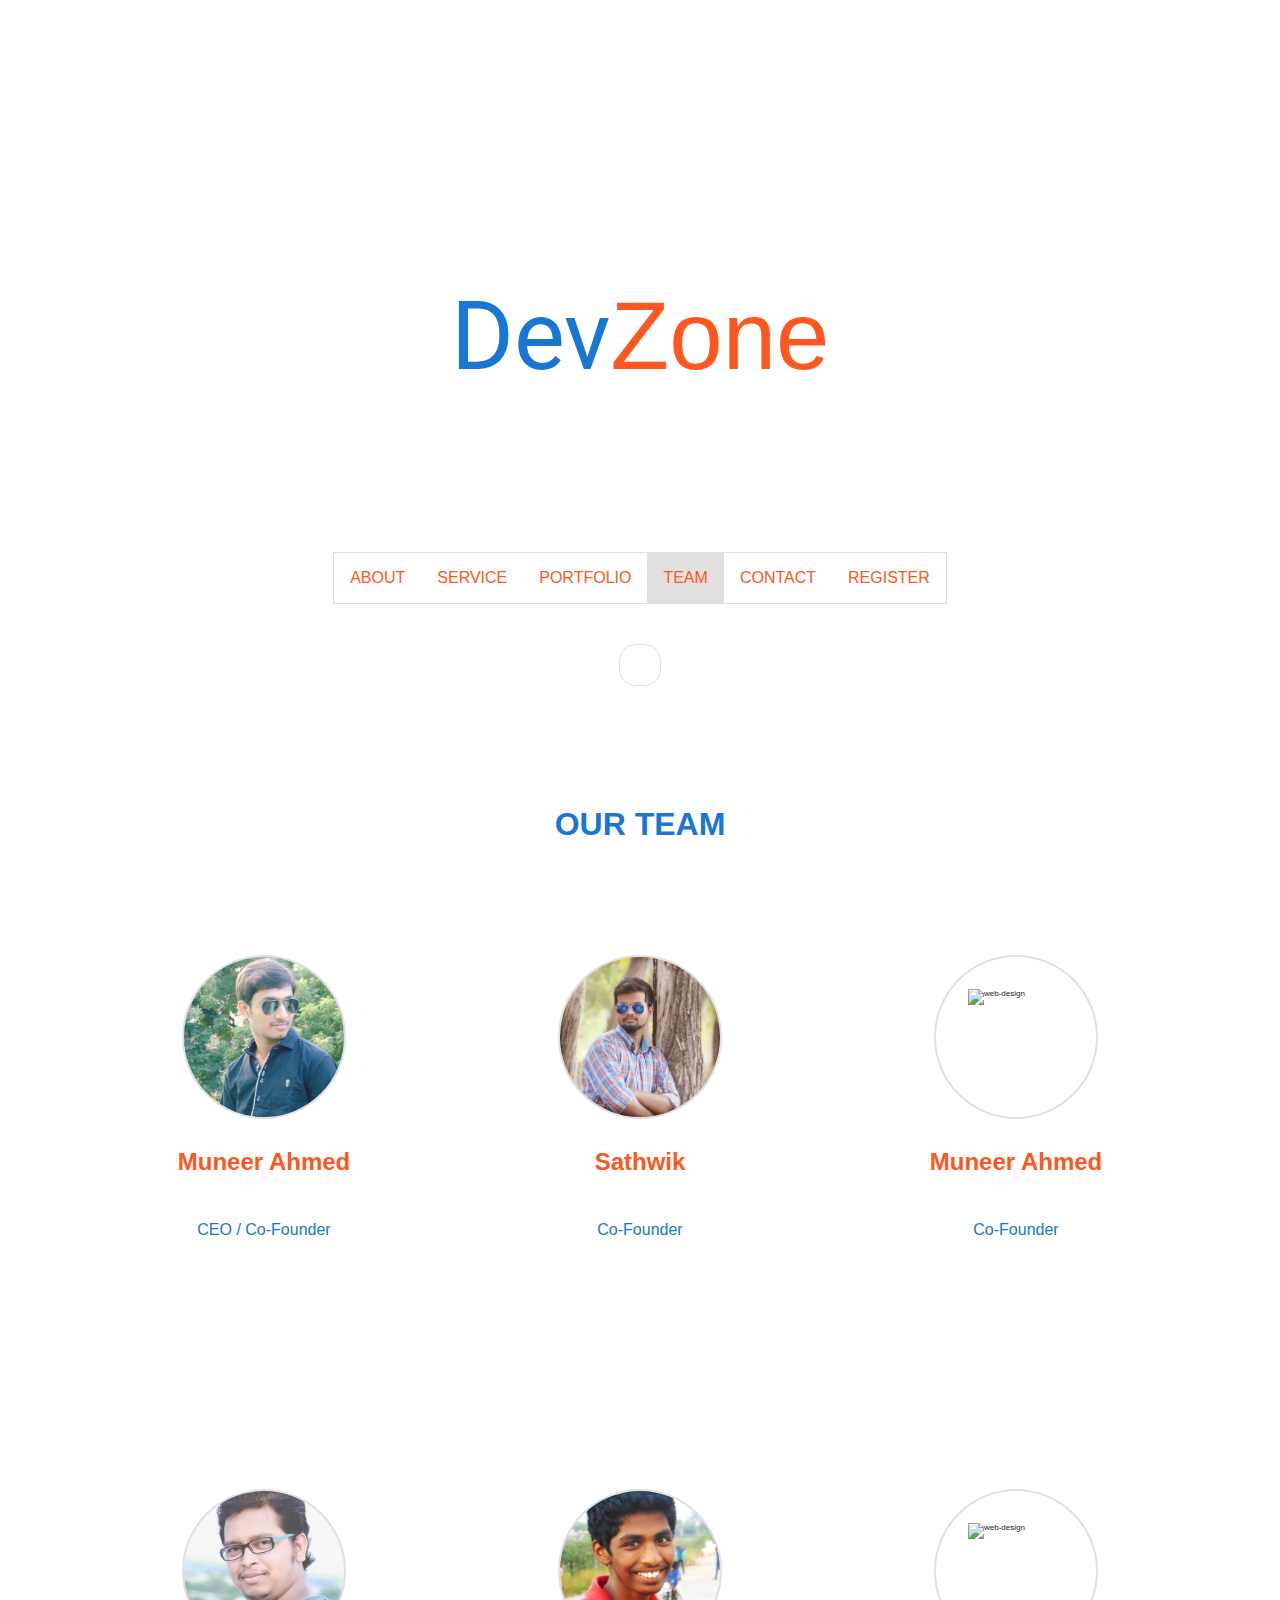
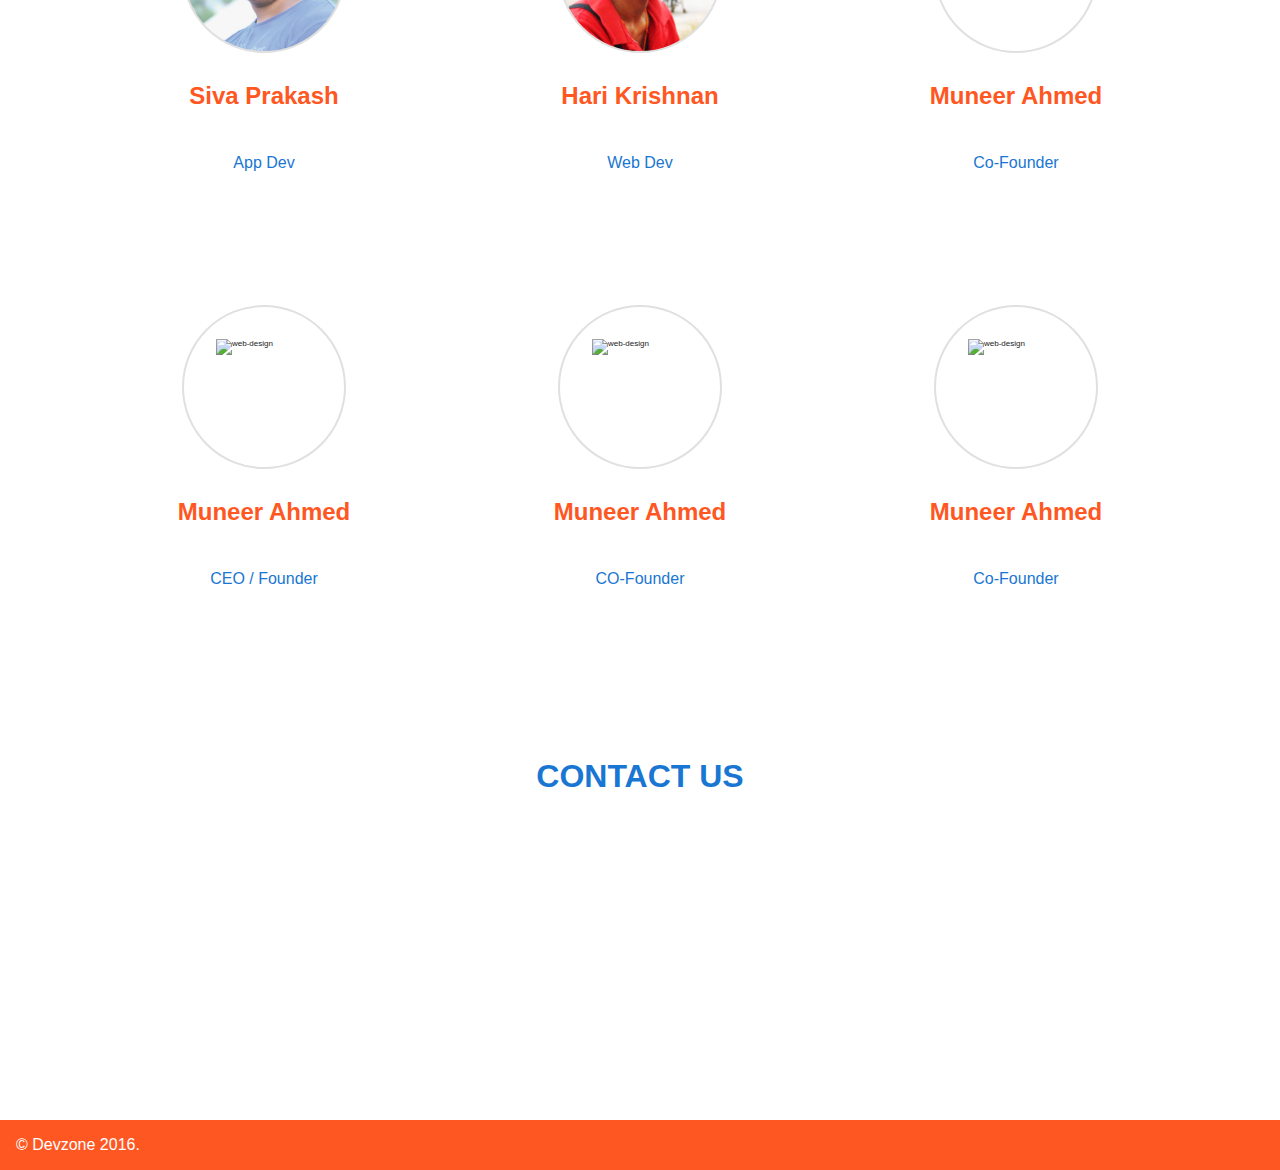
==== team.html @ 23bc0453 "team pic updates" ====
<!DOCTYPE html>
<html>
    <head>
        <meta charset="utf-8">
        <title>Team || Devzone</title>
        <meta content="IE=edge,chrome=1" http-equiv="X-UA-Compatible">
        <meta name="robots" content="no-index, no-follow">
        <meta name="url" content="http://www.devzone.in/team">
        <meta name="author" content="Devzone Team">
        <meta name="description" content="Devzone is a team of young creative developers, building software products like web applications, native device applications and services.">
        <meta name="keywords" content="devzone dev zone dev-zone startup kluniversity klu students devzoneofficial apps app development webapps webapplication website designers design webdesign">
        <meta name="viewport" content="width=device-width, height=device-height, initial-scale=1.0, maximum-scale=1.0, user-scalable=no">
        <script src="assets/jquery-1.12.1.min.js"></script>
        <link rel="stylesheet" type="text/css" href="assets/style.css">
        <script type="text/javascript" src="assets/script.js"></script>
        <style>
            header{
                background-image: none;
            }
            #teamButton{
                background-color: #E0E0E0;
            }
        </style>
    </head>
    <body>
        
        <!-- container - start -->
        <div class="container">
            
            <!-- header - start -->
            <header>
                <a class="logo" href="/"></a>
                <a href="/" class="name">Dev<span>Zone</span></a>
                <div class="opener" id="opener"></div>
                <div class="menu" id="menu">
                    <a href="/#about">ABOUT</a>
                    <a href="/#service" >SERVICE</a>
                    <a href="/#portfolio">PORTFOLIO</a>
                    <a id="teamButton" href="/team.html">TEAM</a>
                    <a href="/#contact">CONTACT</a>
                    <a href="/#register">REGISTER</a>
                </div>
                <div class="down"></div>
            </header>
            <!-- header - end -->
            
            <!-- section - start -->
            <section>
                <div class="content" id="team">
                    <h1>OUR TEAM</h1>
                    <div class="card-wrap">
                        <div class="card circle">
                            <div style="background-image: url(assets/images/muneer.JPG)"></div>
                            <h2>Muneer Ahmed</h2>
                            <p>CEO / Co-Founder</p>
                        </div>
                        <div class="card circle">
                            <div style="background-image: url(assets/images/sathwik.jpg)"></div>
                            <h2>Sathwik</h2>
                            <p>Co-Founder</p>
                        </div>
                        <div class="card circle">
                            <div><img src="assets/images/computer.svg" alt="web-design"></div>
                            <h2>Muneer Ahmed</h2>
                            <p>Co-Founder</p>
                        </div>
                    </div>
                    <h1></h1>
                    <div class="card-wrap">
                        <div class="card circle">
                            <div style="background-image: url(assets/images/prakash.jpg)"></div>
                            <h2>Siva Prakash</h2>
                            <p>App Dev</p>
                        </div>
                        <div class="card circle">
                            <div style="background-image: url(assets/images/hari.jpg)"></div>
                            <h2>Hari Krishnan</h2>
                            <p>Web Dev</p>
                        </div>
                        <div class="card circle">
                            <div><img src="assets/images/computer.svg" alt="web-design"></div>
                            <h2>Muneer Ahmed</h2>
                            <p>Co-Founder</p>
                        </div>
                        <div class="card circle">
                            <div><img src="assets/images/computer.svg" alt="web-design"></div>
                            <h2>Muneer Ahmed</h2>
                            <p>CEO / Founder</p>
                        </div>
                        <div class="card circle">
                            <div><img src="assets/images/computer.svg" alt="web-design"></div>
                            <h2>Muneer Ahmed</h2>
                            <p>CO-Founder</p>
                        </div>
                        <div class="card circle">
                            <div><img src="assets/images/computer.svg" alt="web-design"></div>
                            <h2>Muneer Ahmed</h2>
                            <p>Co-Founder</p>
                        </div>
                    </div>
                </div>
                <div class="content" id="contact">
                    <h1>CONTACT US</h1>
                    <p></p>
                    <div class="social">
                        <a href="https://www.facebook.com/" style="background-image:url(assets/images/facebook.svg)"></a>
                        <a href="https://plus.google.com/" style="background-image:url(assets/images/gplus.svg)"></a>
                        <a href="https://www.twitter.com/" style="background-image:url(assets/images/twitter.svg)"></a>
                        <a href="https://www.linkedin.com/" style="background-image:url(assets/images/linkedin.svg)"></a>
                    </div>
                </div>
            </section>
            <!-- section - end -->
            
            <!-- footer - start -->
            <footer>
                &copy; Devzone 2016.
            </footer>
            <!-- footer - end -->
            
        </div>
        <!-- container - end -->
        <script>
            init();
        </script>
    </body>
</html>
---- assets/style.css ----
/* Main Style */

@import url(https://fonts.googleapis.com/css?family=Roboto);
@font-face {
    font-family: 'MuseoSans';
    src: url('fonts/museosans_300-webfont.eot');
    src: url('fonts/museosans_300-webfont.eot?#iefix') format('embedded-opentype'),
         url('fonts/museosans_300-webfont.woff') format('woff'),
         url('fonts/museosans_300-webfont.ttf') format('truetype'),
         url('fonts/museosans_300-webfont.svg#MuseoSans300Regular') format('svg');
    font-weight: normal;
    font-style: normal;
}
@font-face {
    font-family: 'MuseoSans';
    src: url('fonts/museosans_500-webfont.eot');
    src: url('fonts/museosans_500-webfont.eot?#iefix') format('embedded-opentype'),
         url('fonts/museosans_500-webfont.woff') format('woff'),
         url('fonts/museosans_500-webfont.ttf') format('truetype'),
         url('fonts/museosans_500-webfont.svg#museo_sans500') format('svg');
    font-weight: bold;
    font-style: normal;
}

@font-face {
    font-family: 'MuseoSans_Thin';
    src: url('fonts/museosans_100-webfont.eot');
    src: url('fonts/museosans_100-webfont.eot?#iefix') format('embedded-opentype'),
         url('fonts/museosans_100-webfont.woff') format('woff'),
         url('fonts/museosans_100-webfont.ttf') format('truetype'),
         url('fonts/museosans_100-webfont.svg#MuseoSans100') format('svg');
    font-weight: normal;
    font-style: normal;
}


/* Root Element - Start */
html{
    font-size: 8px;
}

/* Body - Start */
body{
    font-family: 'MuseoSans', sans-serif;
    color: #212121;
    background-color: #FFFFFF;
    box-sizing: border-box;
    margin: 0px;
    padding: 0px;
    border: 0px;
}

/* Container - Start */
.container{
    display: flex;
    flex-direction: column;
}

/** Header - Start **/
header{
    display: flex;
    flex-direction: column;
    background-image: url(images/header-bg-1.jpg);
    background-position: center top;
    background-repeat: no-repeat;
    background-size: cover;
}
.logo{
    margin-right: auto;
    background-position: center;
    background-size: contain;
    background-repeat: no-repeat;
    background-image: url(images/logo.png);
    height: 20rem;
    width: 30rem;
    margin-left: 5rem;
    margin-top: 5rem;
}
@keyframes view{
    from{opacity:0.3}
    to{opacity:1}
}
.name{
    color: #1976D2;
    font-size: 12rem;
    font-weight: normal;
    font-family: 'Roboto', sans-serif;
    margin: 8rem auto;
    padding: 2rem;
    animation: view 3s;
    text-decoration: none;
}
a.name:visited{
    color: #1976D2;
}
.name span{
    color: #FF5722;
    font-family: 'MuseoSans', sans-serif;
}
.opener{
    position: fixed;
    top: 7rem;
    left: 7rem;
    height: 5rem;
    width: 5rem;
    border-radius: 1rem;
    z-index: 6;
    cursor: pointer;
    background-image: url(images/three.svg);
    background-size: contain;
}
.menu{
    display: flex;
    flex-direction: row;
    margin: auto;
    margin-top: 10rem;
    border: 1px solid #E0E0E0;
    justify-content: space-between;
    background-color: #FFF;
    z-index: 5;
}
.mobile-menu{
    display: flex;
    flex-direction: column;
    position: fixed;
    margin: 0;
    left: 0;
    top: 0;
    height: 100%;
    padding: 2rem;
    justify-content: center;
    z-index: 5;
    border: 1px solid #E0E0E0;
    background-color: #FFF;
}
.menu a{
    color: #FF5722;
    font-size: 2rem;
    font-weight: normal;
    padding: 2rem;
    text-decoration: none;
    text-align: center;
    cursor: pointer;
    transition: background-color 0.5s;
}
.menu a:visited{
    color: #FF5722;
}
.menu a:hover{
    background-color: #E0E0E0;
}
.mobile-menu a{
    color: #FF5722;
    font-size: 2rem;
    font-weight: normal;
    padding: 2rem;
    text-decoration: none;
    text-align: center;
}
.mobile-menu a:visited{
    color: #FF5722;
}
.mobile-menu a:hover{
    background-color: #E0E0E0;
}
.down{
    margin: 5rem auto;
    border: 1px solid #E0E0E0;
    border-radius: 40%;
    width: 5rem;
    height: 5rem;
    background-image: url(images/down-arrow.svg);
    background-repeat: no-repeat;
    background-position: center;
    background-size: 60%;
    transition: background-color 0.5s ,opacity 0.5s;
    cursor: pointer;
}
.down:hover{
    background-color: #E0E0E0;
    opacity: 0;
}
/** Header - End **/

/** Section - Start **/
section{
    display: flex;
    flex-direction: column;
    padding: 2rem;
}
.content{
    display: flex;
    flex-direction: column;
    padding: 2rem;
    opacity: 1;
}
.content h1{
    font-size: 4rem;
    color: #1976D2;
    text-align: center;
    padding: 2rem;
    margin-top: 4rem;
}
.content p{
    font-size: 3rem;
    color: #FF5722;
    text-align: justify;
    padding: 2rem;
    line-height: 4rem;
}
.card-wrap{
    display: flex;
    flex-wrap: wrap;
    align-items: center;
    justify-content: center;
    padding: 2rem;    
}
.card{
    display: flex;
    flex-direction: column;
    justify-content: center;
    width: 35rem;
    min-width: 35rem;
    min-height: 50rem;
    margin: 4rem;
    padding: 2rem;
    border-radius: 1rem;
    border: 1px solid #E0E0E0;
    transition: background-color 0.5s;
}
.card:hover{
    background-color: #E0E0E0;
}
.card div{
    display: flex;
    margin: auto;
    padding: 2rem;
    border: 2px solid #E0E0E0;
    background-color: #FFFFFF;
    border-radius: 50%;
    background-size: cover;
    background-position: center;
    height: 16rem;
    width: 16rem;
}
.card div img{
    height: 12rem;
    width: 12rem;
    padding: 2rem;
    margin: auto;
}
.card h2{
    font-size: 3rem;
    color: #FF5722;
    padding: 1rem;
    margin: auto;
}
.card p{
    font-size: 2rem;
    color: #1976D2;
    margin: auto;
    padding: 1rem;
    text-align: justify;
}
.circle{
    min-height: 40rem;
    border: none;
}

.hover-card{
    display: flex;
    width: 30rem;
    min-width: 30rem;
    height: 25rem;
    margin: 4rem;
    background-color: #E0E0E0;
    background-position: center;
    background-repeat: no-repeat;
    background-size: cover;
    border: 1px solid #E0E0E0;
}
.hover-card div{
    display: flex;
    flex-direction: column;
    align-items: center;
    justify-content: center;
    opacity: 0;
    cursor: pointer;
    background-color: #E0E0E0;
    transition: opacity 0.5s;
}
.hover-card div:hover{
    opacity: 1;
}
.hover-card div h2{
    font-size: 3rem;
    text-align: center;
    color: #FF5722;
}
.hover-card div p{
    font-size: 2rem;
    text-align: center;
    color: #1976D2;
}
.social{
    display: flex;
    flex-wrap: wrap;
    padding: 2rem;
    align-items: center;
    justify-content: center;
}
.social a{
    width: 10rem;
    height: 10rem;
    margin: 4rem;
    background-position: center;
    background-repeat: no-repeat;
    background-size: contain;
}

.join-form{
    display: flex;
    flex-direction: column;
    justify-content: center;
    align-items: center;
}
.join-form input , textarea{
    font-size: 2rem;
    padding: 1rem;
    height: 5rem;
    width: 80%;
    margin: 2rem;
    border: 2px dashed #E0E0E0;
}
.join-form textarea{
    height: 15rem;
}
.join-form input[type=submit]{
    width: 40%;
    color: #FF5722;
}
/** Section - End **/

/** Footer - Start **/
footer{
    display: flex;
    padding: 2rem;
    font-size: 2rem;
    background-color: #FF5722;
    color: #FFFFFF;
}
/** Footer - End */

/* Container - End */

/* Body - End */

/* Root Element - End */
/* Media Rules For X-Small Devices */
@media (max-width:300px){
    html{
        font-size: 5px;
    }
    body{
        
    }
    .logo{
        margin: auto;
    }
    .menu{
        display: none;
    }
    .mobile-menu{
        
    }
}
@media (max-width:300px) and (orientation:landscape){
    body{
        
    }
}
/* Media Rules For X-Large Devices */
@media (min-width:2400px){
    html{
        font-size: 12px;
    }
    body{
        
    }
    .logo{
        margin: auto;
    }
}
@media (min-width:2400px) and (orientation:landscape){
    body{
        
    }
}
/* Media Rules For XX-Large Devices */
@media (min-width:2400px) and (min-height:1200px){
    body{
        
    }
}
@media (min-width:2400px) and(min-height:1200px) and (orientation:landscape){
    body{
        
    }
}

/* Local Media Rules */

/* Media Rules For Mobile Devices */
@media (min-width:301px) and (max-width:600px){
    html{
        font-size: 6px;
    }
    body{
        
    }
    .logo{
        margin: auto;
    }
    .name{
        font-size: 8rem;
    }
    .menu{
        display: none;
    }
    .mobile-menu{
        
    }
}
@media (min-width:301px) and (max-width:600px) and (orientation:landscape){
    body{
        
    }
}
/* Media Rules For Tablet Devices */
@media (min-width:601px) and (max-width:1000px){
    html{
        font-size: 7px;
    }
    body{
        
    }
}
@media (min-width:601px) and (max-width:1000px) and (orientation:landscape){
    body{
        
    }
}
/* Media Rules For Desktop Devices */
@media (min-width:1001px) and (max-width:1400px){
    body{
        
    }
}
/* Media Rules For Large Devices */
@media (min-width:1401px) and (max-width:2400px){
    html{
        font-size: 10px;
    }
    body{
        
    }
    .logo{
        margin: auto;
    }
}
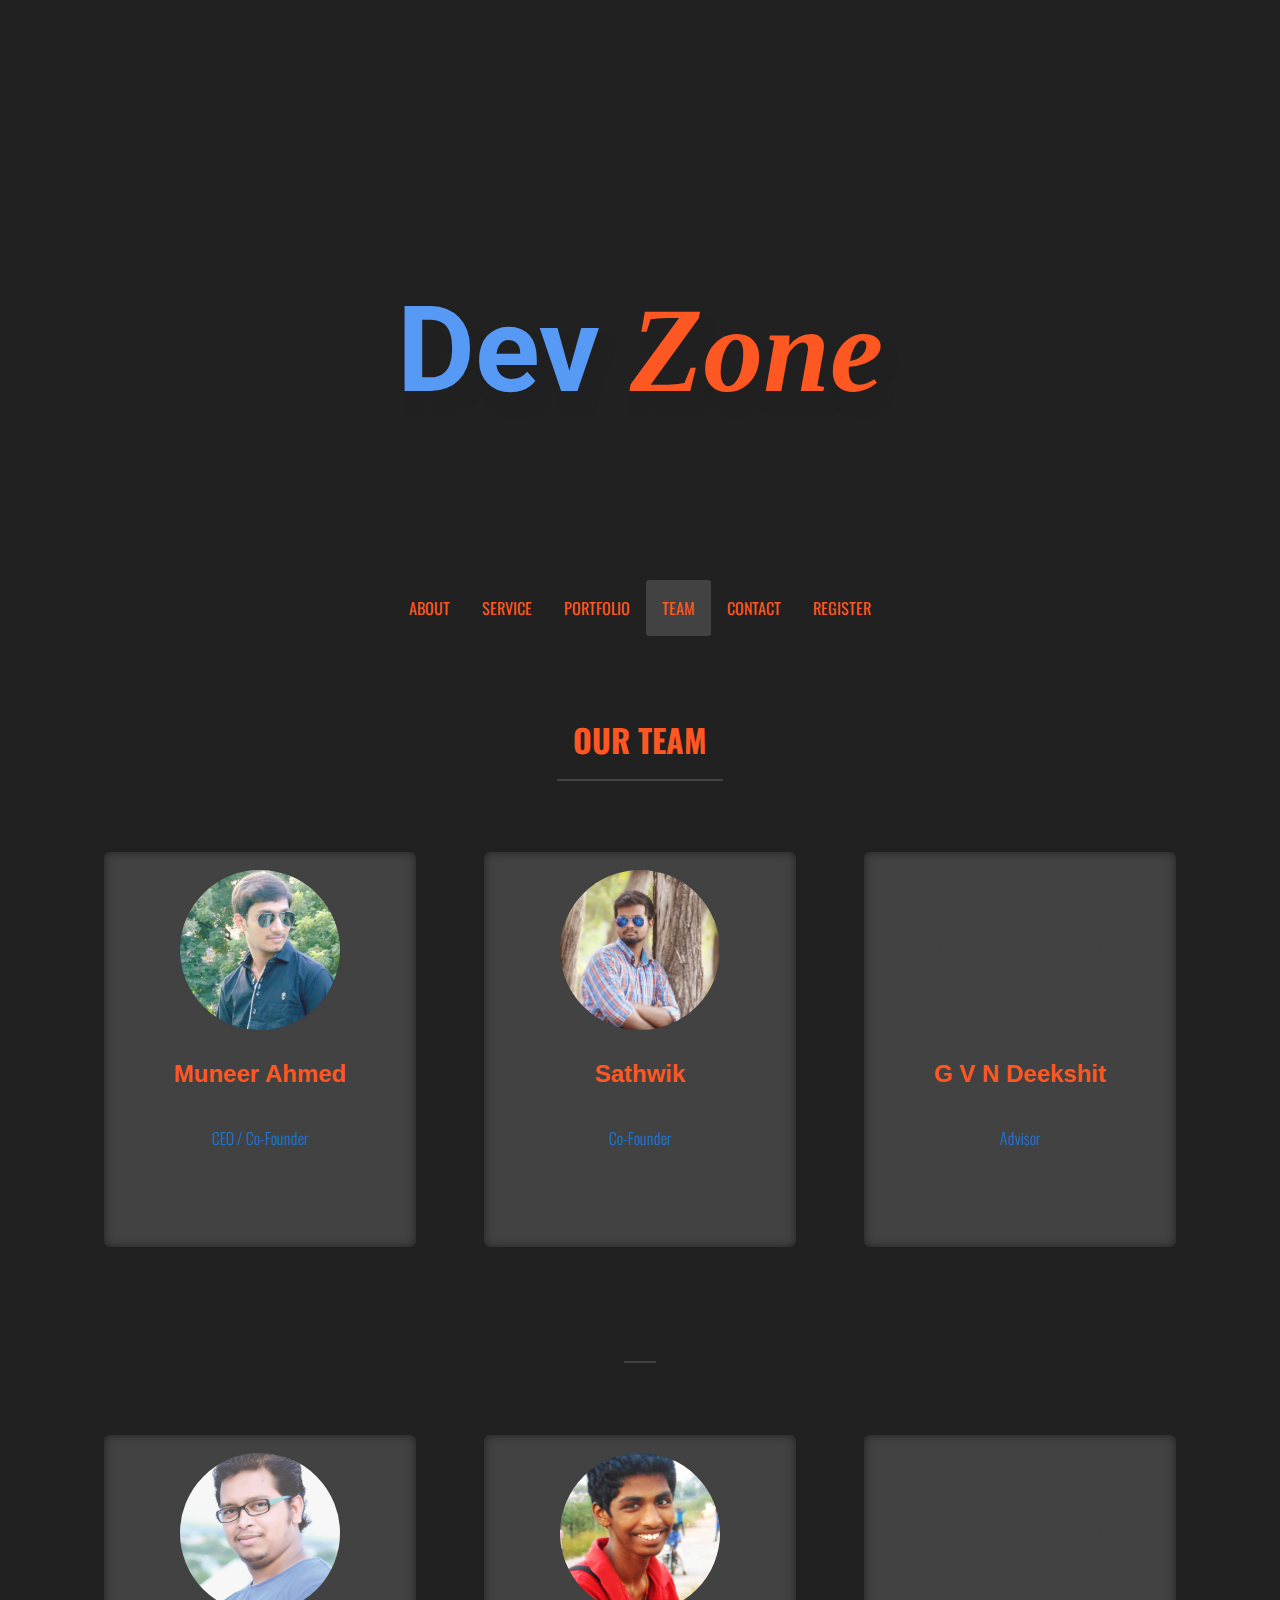
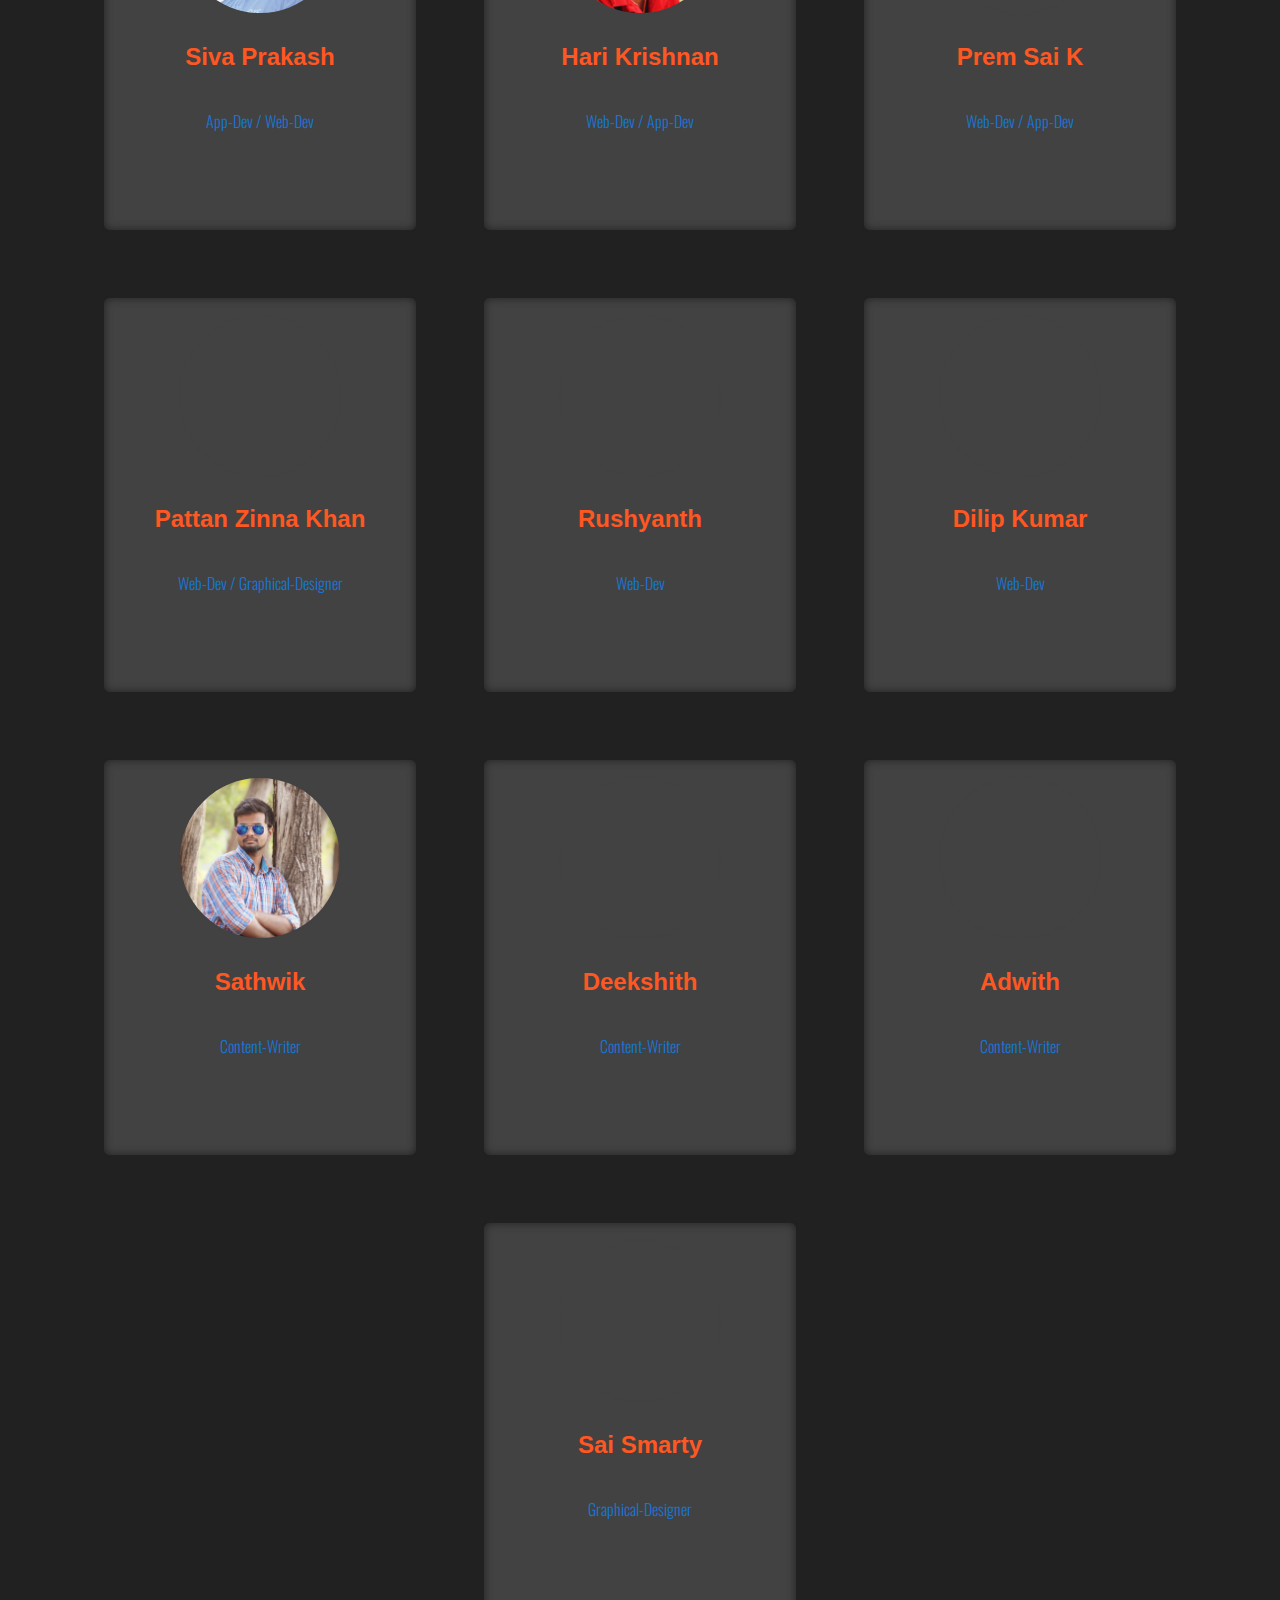
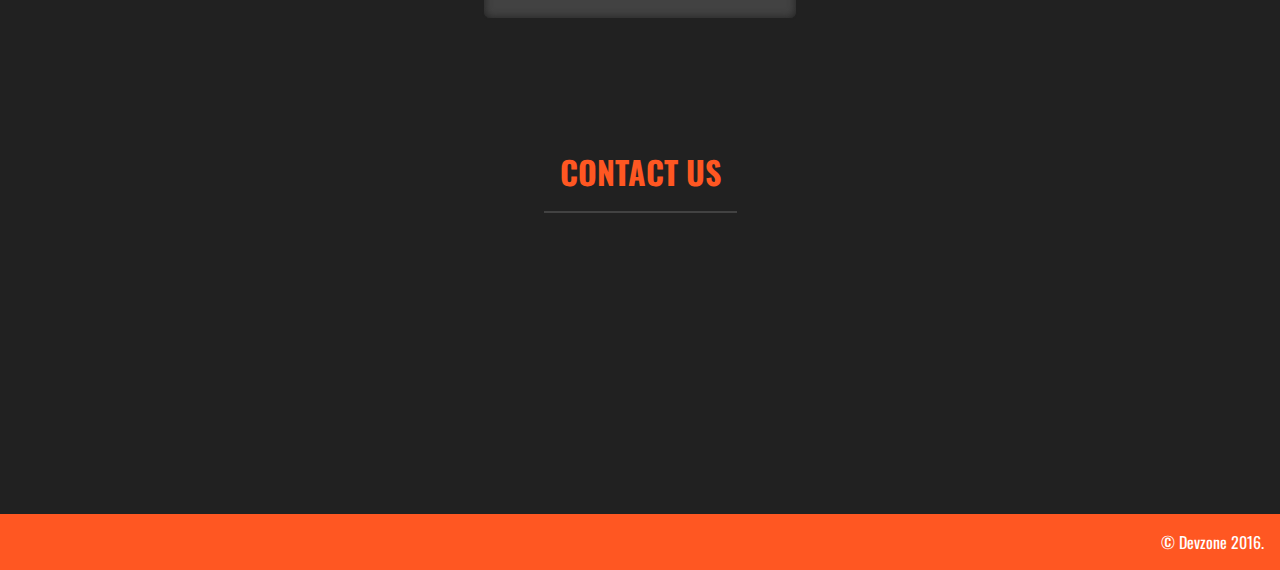
==== commit ed368e7b: "Links added" ====
--- a/team.html
+++ b/team.html
@@ -18,19 +18,19 @@
                 background-image: none;
             }
             #teamButton{
-                background-color: #E0E0E0;
+                background-color: #424242;
             }
         </style>
     </head>
     <body>
-        
+
         <!-- container - start -->
         <div class="container">
-            
+
             <!-- header - start -->
             <header>
                 <a class="logo" href="/"></a>
-                <a href="/" class="name">Dev<span>Zone</span></a>
+                <a href="/" class="name">Dev<span>&nbsp;Zone</span></a>
                 <div class="opener" id="opener"></div>
                 <div class="menu" id="menu">
                     <a href="/#about">ABOUT</a>
@@ -40,10 +40,9 @@
                     <a href="/#contact">CONTACT</a>
                     <a href="/#register">REGISTER</a>
                 </div>
-                <div class="down"></div>
             </header>
             <!-- header - end -->
-            
+
             <!-- section - start -->
             <section>
                 <div class="content" id="team">
@@ -53,16 +52,19 @@
                             <div style="background-image: url(assets/images/muneer.JPG)"></div>
                             <h2>Muneer Ahmed</h2>
                             <p>CEO / Co-Founder</p>
+                            <p><a class="fb" href="https://fb.com/muneer786munna" target="_blank"></a><a class="gplus"></a></p>
                         </div>
                         <div class="card circle">
                             <div style="background-image: url(assets/images/sathwik.jpg)"></div>
                             <h2>Sathwik</h2>
                             <p>Co-Founder</p>
+                            <p><a class="fb" href="https://fb.com/Adluri.Sathwik" target="_blank"></a><a class="gplus"></a></p>
                         </div>
                         <div class="card circle">
-                            <div><img src="assets/images/computer.svg" alt="web-design"></div>
-                            <h2>Muneer Ahmed</h2>
-                            <p>Co-Founder</p>
+                            <div style="background-image: url(assets/images/deekshith.jpg)"></div>
+                            <h2>G V N Deekshit</h2>
+                            <p>Advisor</p>
+                            <p><a class="fb" href="https://fb.com/gvn.deekshith" target="_blank"></a><a class="gplus"></a></p>
                         </div>
                     </div>
                     <h1></h1>
@@ -70,32 +72,62 @@
                         <div class="card circle">
                             <div style="background-image: url(assets/images/prakash.jpg)"></div>
                             <h2>Siva Prakash</h2>
-                            <p>App Dev</p>
+                            <p>App-Dev / Web-Dev</p>
+                            <p><a class="fb" href="https://fb.com/ganjisivaprakash" target="_blank"></a><a class="gplus"></a></p>
                         </div>
                         <div class="card circle">
                             <div style="background-image: url(assets/images/hari.jpg)"></div>
                             <h2>Hari Krishnan</h2>
-                            <p>Web Dev</p>
+                            <p>Web-Dev / App-Dev</p>
+                            <p><a class="fb" href="https://fb.com/rajahari99" target="_blank"></a><a class="gplus"></a></p>
                         </div>
                         <div class="card circle">
-                            <div><img src="assets/images/computer.svg" alt="web-design"></div>
-                            <h2>Muneer Ahmed</h2>
-                            <p>Co-Founder</p>
+                            <div style="background-image: url(assets/images/prem.jpg)"></div>
+                            <h2>Prem Sai K</h2>
+                            <p>Web-Dev / App-Dev</p>
+                            <p><a class="fb" href="https://fb.com/143premsai" target="_blank"></a><a class="gplus"></a></p>
                         </div>
                         <div class="card circle">
-                            <div><img src="assets/images/computer.svg" alt="web-design"></div>
-                            <h2>Muneer Ahmed</h2>
-                            <p>CEO / Founder</p>
+                            <div style="background-image: url(assets/images/zinna.jpg)"></div>
+                            <h2>Pattan Zinna Khan</h2>
+                            <p>Web-Dev / Graphical-Designer</p>
+                            <p><a class="fb" href="https://fb.com/pattanzinnakhan" target="_blank"></a><a class="gplus"></a></p>
                         </div>
                         <div class="card circle">
-                            <div><img src="assets/images/computer.svg" alt="web-design"></div>
-                            <h2>Muneer Ahmed</h2>
-                            <p>CO-Founder</p>
+                            <div style="background-image: url(assets/images/rishi.JPG)"></div>
+                            <h2>Rushyanth</h2>
+                            <p>Web-Dev</p>
+                            <p><a class="fb" href="https://fb.com/nagarushyanth.tummala" target="_blank"></a><a class="gplus"></a></p>
                         </div>
                         <div class="card circle">
-                            <div><img src="assets/images/computer.svg" alt="web-design"></div>
-                            <h2>Muneer Ahmed</h2>
-                            <p>Co-Founder</p>
+                            <div style="background-image: url(assets/images/dilip.jpg)"></div>
+                            <h2>Dilip Kumar</h2>
+                            <p>Web-Dev</p>
+                            <p><a class="fb" href="https://fb.com/diliprao333" target="_blank"></a><a class="gplus"></a></p>
+                        </div>
+                        <div class="card circle">
+                            <div style="background-image: url(assets/images/sathwik.jpg)"></div>
+                            <h2>Sathwik</h2>
+                            <p>Content-Writer</p>
+                            <p><a class="fb" href="https://fb.com/Adluri.Sathwik" target="_blank"></a><a class="gplus"></a></p>
+                        </div>
+                        <div class="card circle">
+                            <div style="background-image: url(assets/images/deekshith.jpg)"></div>
+                            <h2>Deekshith</h2>
+                            <p>Content-Writer</p>
+                            <p><a class="fb" href="https://fb.com/muneer786munna" target="_blank"></a><a class="gplus"></a></p>
+                        </div>
+                        <div class="card circle">
+                            <div style="background-image: url(assets/images/rishi.jpg)"></div>
+                            <h2>Adwith</h2>
+                            <p>Content-Writer</p>
+                            <p><a class="fb" href="https://fb.com/gvn.deekshith" target="_blank"></a><a class="gplus"></a></p>
+                        </div>
+                        <div class="card circle">
+                            <div style="background-image: url(assets/images/saismarty.jpg)"></div>
+                            <h2>Sai Smarty</h2>
+                            <p>Graphical-Designer</p>
+                            <p><a class="fb" href="https://fb.com/saimrperfect" target="_blank"></a><a class="gplus"></a></p>
                         </div>
                     </div>
                 </div>
@@ -103,7 +135,7 @@
                     <h1>CONTACT US</h1>
                     <p></p>
                     <div class="social">
-                        <a href="https://www.facebook.com/" style="background-image:url(assets/images/facebook.svg)"></a>
+                        <a href="https://www.facebook.com/DEV-ZONE-1541624786135815/" style="background-image:url(assets/images/facebook.svg)"></a>
                         <a href="https://plus.google.com/" style="background-image:url(assets/images/gplus.svg)"></a>
                         <a href="https://www.twitter.com/" style="background-image:url(assets/images/twitter.svg)"></a>
                         <a href="https://www.linkedin.com/" style="background-image:url(assets/images/linkedin.svg)"></a>
@@ -111,17 +143,17 @@
                 </div>
             </section>
             <!-- section - end -->
-            
+
             <!-- footer - start -->
             <footer>
                 &copy; Devzone 2016.
             </footer>
             <!-- footer - end -->
-            
+
         </div>
         <!-- container - end -->
         <script>
             init();
         </script>
     </body>
-</html>+</html>
--- a/assets/style.css
+++ b/assets/style.css
@@ -1,5 +1,6 @@
 /* Main Style */
 
+@import url(https://fonts.googleapis.com/css?family=Oswald:400,300,700);
 @import url(https://fonts.googleapis.com/css?family=Roboto);
 @font-face {
     font-family: 'MuseoSans';
@@ -37,19 +38,20 @@
 /* Root Element - Start */
 html{
     font-size: 8px;
+    cursor: default;
 }
 
 /* Body - Start */
 body{
-    font-family: 'MuseoSans', sans-serif;
+    font-family: 'Oswald', sans-serif;
     color: #212121;
-    background-color: #FFFFFF;
+    background-color: #212121;
     box-sizing: border-box;
     margin: 0px;
     padding: 0px;
     border: 0px;
 }
-
+/*#f2efe8*/
 /* Container - Start */
 .container{
     display: flex;
@@ -64,6 +66,8 @@
     background-position: center top;
     background-repeat: no-repeat;
     background-size: cover;
+    background-color: #212121;
+    background-blend-mode: color-dodge;
 }
 .logo{
     margin-right: auto;
@@ -81,21 +85,23 @@
     to{opacity:1}
 }
 .name{
-    color: #1976D2;
-    font-size: 12rem;
-    font-weight: normal;
+    color: #569af6;
+    font-size: 15rem;
+    font-weight: bold;
     font-family: 'Roboto', sans-serif;
     margin: 8rem auto;
     padding: 2rem;
     animation: view 3s;
     text-decoration: none;
+    text-shadow: 1rem 2rem 1rem #212121;
 }
 a.name:visited{
     color: #1976D2;
 }
 .name span{
-    color: #FF5722;
-    font-family: 'MuseoSans', sans-serif;
+    color: #ff5722;
+    font-family: serif;
+    font-style: italic;
 }
 .opener{
     position: fixed;
@@ -114,10 +120,11 @@
     flex-direction: row;
     margin: auto;
     margin-top: 10rem;
-    border: 1px solid #E0E0E0;
     justify-content: space-between;
-    background-color: #FFF;
+    background-color: #212121;
     z-index: 5;
+    border-top-left-radius: 5px;
+    border-top-right-radius: 5px;
 }
 .mobile-menu{
     display: flex;
@@ -130,8 +137,8 @@
     padding: 2rem;
     justify-content: center;
     z-index: 5;
-    border: 1px solid #E0E0E0;
-    background-color: #FFF;
+    border: 1px solid #424242;
+    background-color: #212121;
 }
 .menu a{
     color: #FF5722;
@@ -142,12 +149,13 @@
     text-align: center;
     cursor: pointer;
     transition: background-color 0.5s;
+    border-radius: 3px;
 }
 .menu a:visited{
     color: #FF5722;
 }
 .menu a:hover{
-    background-color: #E0E0E0;
+    background-color: #424242;
 }
 .mobile-menu a{
     color: #FF5722;
@@ -156,16 +164,17 @@
     padding: 2rem;
     text-decoration: none;
     text-align: center;
+    border-radius: 3px;
 }
 .mobile-menu a:visited{
     color: #FF5722;
 }
 .mobile-menu a:hover{
-    background-color: #E0E0E0;
+    background-color: #424242;
 }
 .down{
     margin: 5rem auto;
-    border: 1px solid #E0E0E0;
+    border: 1px solid #424242;
     border-radius: 40%;
     width: 5rem;
     height: 5rem;
@@ -177,7 +186,7 @@
     cursor: pointer;
 }
 .down:hover{
-    background-color: #E0E0E0;
+    background-color: #212121;
     opacity: 0;
 }
 /** Header - End **/
@@ -191,69 +200,77 @@
 .content{
     display: flex;
     flex-direction: column;
+    align-content: center;
+    align-items: center;
+    justify-content: center;
     padding: 2rem;
     opacity: 1;
 }
 .content h1{
     font-size: 4rem;
-    color: #1976D2;
-    text-align: center;
+    color: #ff5722;
     padding: 2rem;
     margin-top: 4rem;
+    border-bottom: 0.25rem solid #424242;
 }
 .content p{
-    font-size: 3rem;
-    color: #FF5722;
-    text-align: justify;
-    padding: 2rem;
-    line-height: 4rem;
+    font-size: 2.5rem;
+    color: #E8EAF6;
+    text-align: center;
+    padding: 2rem;
+    line-height: 3.5rem;
+    font-family: 'Oswald',sans-serif;
+    font-weight: 300;
 }
 .card-wrap{
     display: flex;
     flex-wrap: wrap;
     align-items: center;
     justify-content: center;
-    padding: 2rem;    
+    padding: 2rem;
 }
 .card{
     display: flex;
     flex-direction: column;
     justify-content: center;
+    font-family: 'MuseoSans',sans-serif;
     width: 35rem;
     min-width: 35rem;
-    min-height: 50rem;
+    min-height: 40rem;
     margin: 4rem;
     padding: 2rem;
     border-radius: 1rem;
-    border: 1px solid #E0E0E0;
-    transition: background-color 0.5s;
+    border: 0.25rem solid #212121;
+    background-color: #424242;
+    box-shadow: inset 0 0 1rem #212121;
+    transition: background-color 0.5s, box-shadow 0.5s, border 0.5s;
 }
 .card:hover{
-    background-color: #E0E0E0;
+    background-color: transparent;
+    box-shadow: none;
+    border: 0.25rem solid #424242;
 }
 .card div{
     display: flex;
     margin: auto;
-    padding: 2rem;
-    border: 2px solid #E0E0E0;
-    background-color: #FFFFFF;
+    border: 0.25rem solid #424242;
+    background-color: none;
     border-radius: 50%;
     background-size: cover;
     background-position: center;
-    height: 16rem;
-    width: 16rem;
+    height: 20rem;
+    width: 20rem;
 }
 .card div img{
-    height: 12rem;
-    width: 12rem;
-    padding: 2rem;
+    height: 20rem;
+    width: 20rem;
     margin: auto;
 }
 .card h2{
     font-size: 3rem;
     color: #FF5722;
     padding: 1rem;
-    margin: auto;
+    text-align: center;
 }
 .card p{
     font-size: 2rem;
@@ -262,22 +279,44 @@
     padding: 1rem;
     text-align: justify;
 }
+.card p a{
+    display: inline-block;
+    font-size: 3rem;
+    color: #E8EAF6;
+    width: 4rem;
+    height: 4rem;
+    margin: 1rem;
+    text-align: center;
+    border-radius: 50%;
+}
+.fb{
+  background-image: url(images/facebook.svg);
+  background-size: contain;
+  background-position: center;
+}
+.gplus{
+  background-image: url(images/gplus.svg);
+  background-size: contain;
+  background-position: center;
+}
 .circle{
     min-height: 40rem;
-    border: none;
-}
-
+    border-color: #212121;
+}
+.stretch{
+  align-items: stretch;
+}
 .hover-card{
     display: flex;
     width: 30rem;
     min-width: 30rem;
     height: 25rem;
     margin: 4rem;
-    background-color: #E0E0E0;
     background-position: center;
     background-repeat: no-repeat;
     background-size: cover;
-    border: 1px solid #E0E0E0;
+    border: 1px solid #212121;
+    border-radius: 2rem;
 }
 .hover-card div{
     display: flex;
@@ -286,8 +325,10 @@
     justify-content: center;
     opacity: 0;
     cursor: pointer;
-    background-color: #E0E0E0;
+    background-color: #424242;
     transition: opacity 0.5s;
+    border-radius: 1rem;
+    box-shadow: inset 0 0 1rem #212121;
 }
 .hover-card div:hover{
     opacity: 1;
@@ -300,7 +341,7 @@
 .hover-card div p{
     font-size: 2rem;
     text-align: center;
-    color: #1976D2;
+    color: #E8EAF6;
 }
 .social{
     display: flex;
@@ -323,27 +364,41 @@
     flex-direction: column;
     justify-content: center;
     align-items: center;
+    color: #E8EAF6;
 }
 .join-form input , textarea{
-    font-size: 2rem;
+    font-size: 2.5rem;
     padding: 1rem;
     height: 5rem;
     width: 80%;
     margin: 2rem;
-    border: 2px dashed #E0E0E0;
+    color: #E8EAF6;
+    border: 2px dashed #212121;
+    background-color: #424242;
 }
 .join-form textarea{
     height: 15rem;
 }
 .join-form input[type=submit]{
-    width: 40%;
-    color: #FF5722;
+    width: 20%;
+    color: #FF5722;
+}
+.join-form input[type=radio]{
+    width: auto;
+}
+.join-form span{
+    font-size: 2rem;
+    display: flex;
+    flex-direction: row;
+    align-items: center;
+    width: 80%;
 }
 /** Section - End **/
 
 /** Footer - Start **/
 footer{
     display: flex;
+    justify-content: flex-end;
     padding: 2rem;
     font-size: 2rem;
     background-color: #FF5722;
@@ -362,7 +417,7 @@
         font-size: 5px;
     }
     body{
-        
+
     }
     .logo{
         margin: auto;
@@ -371,12 +426,12 @@
         display: none;
     }
     .mobile-menu{
-        
+
     }
 }
 @media (max-width:300px) and (orientation:landscape){
     body{
-        
+
     }
 }
 /* Media Rules For X-Large Devices */
@@ -385,7 +440,7 @@
         font-size: 12px;
     }
     body{
-        
+
     }
     .logo{
         margin: auto;
@@ -393,18 +448,18 @@
 }
 @media (min-width:2400px) and (orientation:landscape){
     body{
-        
+
     }
 }
 /* Media Rules For XX-Large Devices */
 @media (min-width:2400px) and (min-height:1200px){
     body{
-        
+
     }
 }
 @media (min-width:2400px) and(min-height:1200px) and (orientation:landscape){
     body{
-        
+
     }
 }
 
@@ -416,7 +471,7 @@
         font-size: 6px;
     }
     body{
-        
+
     }
     .logo{
         margin: auto;
@@ -428,12 +483,12 @@
         display: none;
     }
     .mobile-menu{
-        
+
     }
 }
 @media (min-width:301px) and (max-width:600px) and (orientation:landscape){
     body{
-        
+
     }
 }
 /* Media Rules For Tablet Devices */
@@ -442,18 +497,18 @@
         font-size: 7px;
     }
     body{
-        
+
     }
 }
 @media (min-width:601px) and (max-width:1000px) and (orientation:landscape){
     body{
-        
+
     }
 }
 /* Media Rules For Desktop Devices */
 @media (min-width:1001px) and (max-width:1400px){
     body{
-        
+
     }
 }
 /* Media Rules For Large Devices */
@@ -462,9 +517,9 @@
         font-size: 10px;
     }
     body{
-        
+
     }
     .logo{
         margin: auto;
     }
-}+}
